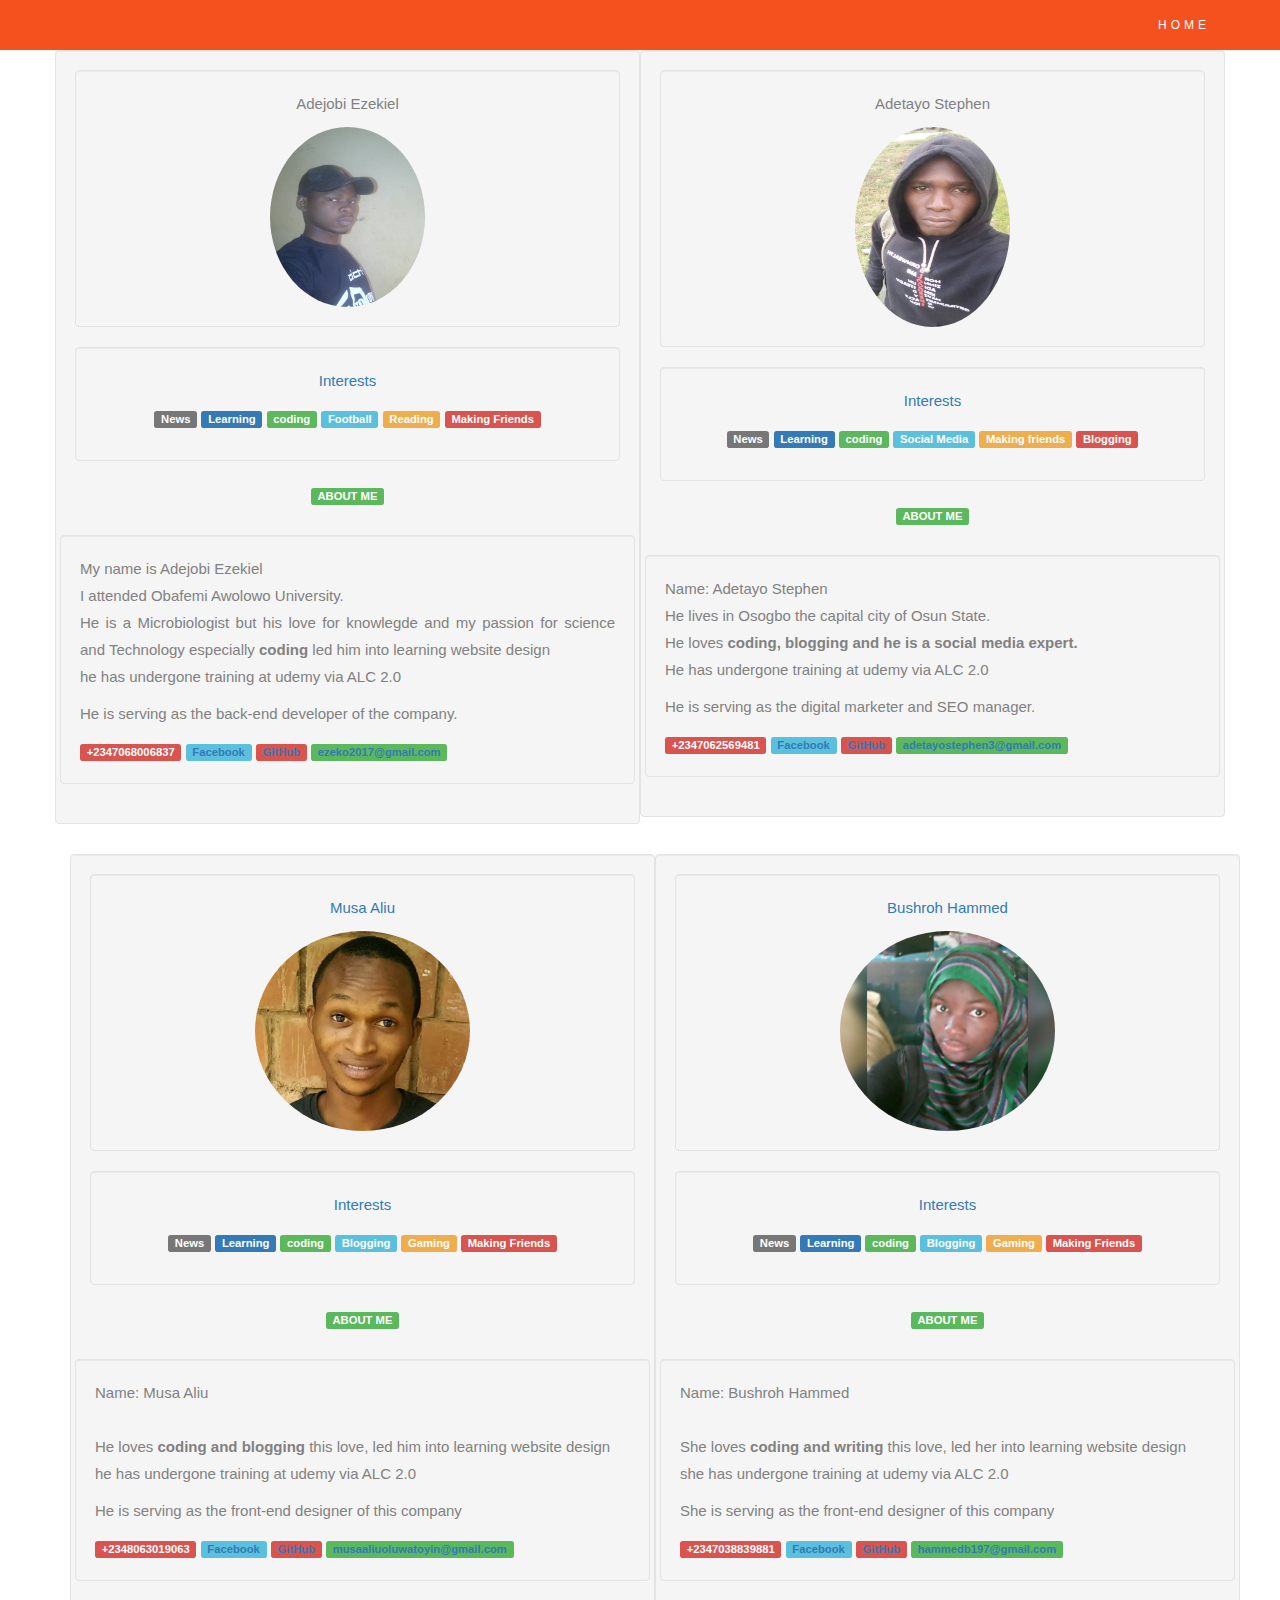
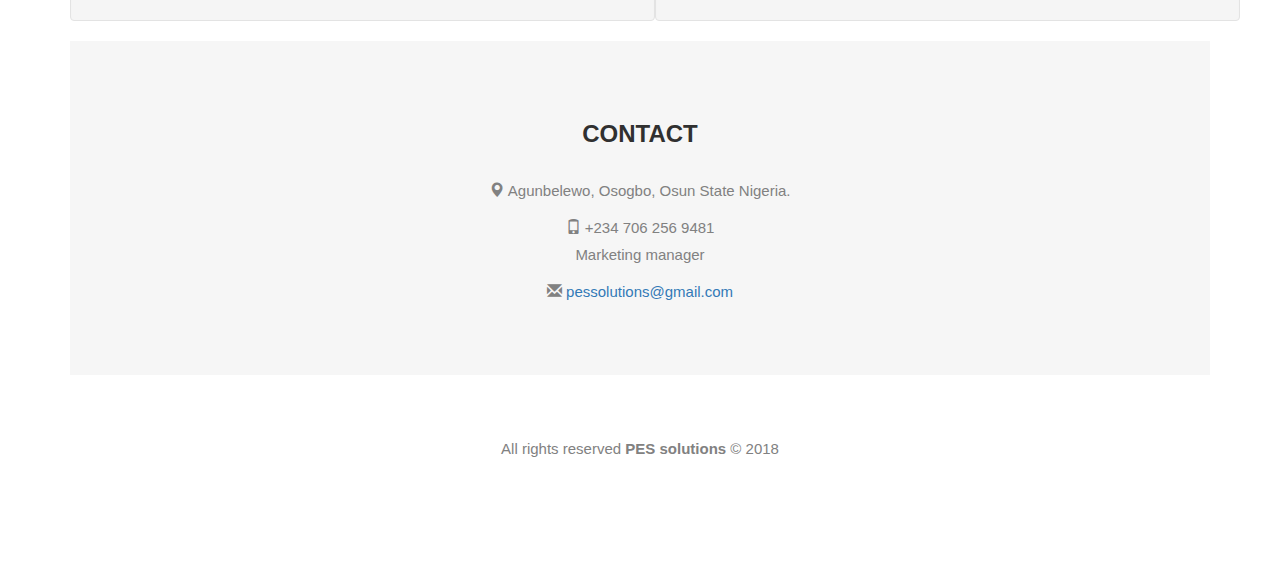
==== team.html @ b00a3542 "Add files via upload" ====
<!DOCTYPE html>
<html lang="en">
<head>
  <title>PES Solutions - OUR TEAM</title>
  <meta charset="utf-8">
  <meta name="viewport" content="width=device-width, initial-scale=1">
  <link rel="stylesheet" href="css/bootstrap.min.css" >
  <link rel="stylesheet" href="css/style.css">
  <script src ="jquery/jquery-2.2.3.min.js"></script>
</head>
	<body id="myPage" data-spy="scroll" data-target=".navbar" data-offset="60" style="padding:50px">

<nav class="navbar navbar-default navbar-fixed-top">
  <div class="container">
    <div class="navbar-header">
      <button type="button" class="navbar-toggle" data-toggle="collapse" data-target="#myNavbar">
        <span class="icon-bar"></span>
        <span class="icon-bar"></span>
        <span class="icon-bar"></span>                        
      </button>
    </div>
    <div class="collapse navbar-collapse" id="myNavbar">
      <ul class="nav navbar-nav navbar-right">
        <li><a href="index.html">HOME</a></li>
      </ul>
    </div>
  </div>
</nav>
<div class="container text-center">    
  <div class="row">
    <div class="col-sm-6 well">
      <div class="well">
      <p>Adejobi Ezekiel</p>
        <img src="pictures/IMG-20170313-00160.jpg" class="img-circle" class="img-responsive" height="180" width="155" alt="My pics">
      </div>
       <div class="well">
        <p><a href="#">Interests</a></p>
        <p>
          <span class="label label-default">News</span>
          <span class="label label-primary">Learning</span>
          <span class="label label-success">coding</span>
          <span class="label label-info">Football</span>
          <span class="label label-warning">Reading</span>
          <span class="label label-danger">Making Friends</span>
        </p>
      </div>
<div class ="row">
<a class="label label-success">ABOUT ME</a><br>
<br>
<div class ="well">
<div class ="text text-justify">
 <p> My name is Adejobi Ezekiel<br>
   I attended Obafemi Awolowo University. <br> He is a Microbiologist but his love for knowlegde and my passion for science and Technology especially <strong>coding</strong> led him into learning website design<br> he has undergone training at udemy via ALC 2.0</p>
   <p> He is serving as the back-end developer of the company. 
</p>
<span class="label label-danger">+2347068006837</span>
   <span class="label label-info"><a href ="facebook.com/adejobi.ezekiel">Facebook</a></span>
   <span class="label label-danger"><a href="github.com/ezeko94">GitHub</span></a>
   <span class="label label-success"><a href="mailto:ezeko2017@gmail.com?Subject=Test%20mail">ezeko2017@gmail.com</a></span> 
</div></div></div></div>
<div class="container text-center">    
  <div class="row">
    <div class="col-sm-6 well">
      <div class="well">
      <p>Adetayo Stephen</p>
        <img src="pictures/IMG-20180303-WA0006.jpg" class="img-circle" class="img-responsive" height="200" width="155" alt="My pics">
      </div>
       <div class="well">
        <p><a href="#">Interests</a></p>
        <p>
          <span class="label label-default">News</span>
          <span class="label label-primary">Learning</span>
          <span class="label label-success">coding</span>
          <span class="label label-info">Social Media</span>
          <span class="label label-warning">Making friends</span>
          <span class="label label-danger">Blogging</span>
        </p>
      </div>
<div class ="row">
<a class="label label-success">ABOUT ME</a><br>
<br>
<div class ="well">
<div class ="text text-justify">
 <p> Name: Adetayo Stephen<br>
   He lives in Osogbo the capital city of Osun State. <br> He loves <strong>coding, blogging and he is a social media expert.</strong><br> He has undergone training at udemy via ALC 2.0</p>
   <p> He is serving as the digital marketer and SEO manager. 
</p>
<span class="label label-danger">+2347062569481</span>
   <span class="label label-info"><a href ="facebook.com/?">Facebook</a></span>
   <span class="label label-danger"><a href="github.com/optimummizey">GitHub</span></a>
   <span class="label label-success"><a href="mailto:adetayostephen3@gmail.com?Subject=Test%20mail">adetayostephen3@gmail.com</a></span> 
</div></div></span></div></div></div>
</p>
<div class="container text-center">    
  <div class="row">
    <div class="col-sm-6 well">
      <div class="well">
        <p><a href="#">Musa Aliu</a></p>
        <img src="pictures/IMG-20180303-WA0007.jpg" class="img-circle" class="img-responsive" height="200" width="215" alt="My pics">
      </div>
       <div class="well">
        <p><a href="#">Interests</a></p>
        <p>
          <span class="label label-default">News</span>
          <span class="label label-primary">Learning</span>
          <span class="label label-success">coding</span>
          <span class="label label-info">Blogging</span>
          <span class="label label-warning">Gaming</span>
          <span class="label label-danger">Making Friends</span>
        </p>
      </div>
<div class ="row">
<a class="label label-success">ABOUT ME</a><br>
<br>
<div class ="well">
<div class ="text text-justify">
 <p> Name: Musa Aliu<br>
    <br> He loves <strong>coding and blogging</strong> this love, led him into learning website design<br> he has undergone training at udemy via ALC 2.0</p>
   <p> He is serving as the front-end designer of this company</p>
   <span class="label label-danger">+2348063019063</span>
   <span class="label label-info"><a href ="facebook.com/mtoyeen">Facebook</a></span>
   <span class="label label-danger"><a href="github.com/pellucid99">GitHub</span></a>
   <span class="label label-success"><a href="mailto:musaaliuoluwatoyin@gmail.com?Subject=Test%20mail">musaaliuoluwatoyin@gmail.com</a></span> 
</div></div></div></div>
<div class="container text-center">    
  <div class="row">
    <div class="col-sm-6 well">
      <div class="well">
        <p><a href="#">Bushroh Hammed</a></p>
        <img src="pictures/myself.jpg" class="img-circle" class="img-responsive" height="200" width="215" alt="My pics">
      </div>
       <div class="well">
        <p><a href="#">Interests</a></p>
        <p>
          <span class="label label-default">News</span>
          <span class="label label-primary">Learning</span>
          <span class="label label-success">coding</span>
          <span class="label label-info">Blogging</span>
          <span class="label label-warning">Gaming</span>
          <span class="label label-danger">Making Friends</span>
        </p>
      </div>
<div class ="row">
<a class="label label-success">ABOUT ME</a><br>
<br>
<div class ="well">
<div class ="text text-justify">
 <p> Name: Bushroh Hammed<br>
    <br> She loves <strong>coding and writing</strong> this love, led her into learning website design<br> she has undergone training at udemy via ALC 2.0</p>
   <p> She is serving as the front-end designer of this company</p>
   <span class="label label-danger">+2347038839881</span>
   <span class="label label-info"><a href ="facebook.com/ammed bushro">Facebook</a></span>
   <span class="label label-danger"><a href="github.com/hammedb197">GitHub</span></a>
   <span class="label label-success"><a href="mailto:hammedb197@gmail.com?Subject=Test%20mail">hammedb197@gmail.com</a></span> 
</div></div></div></div></div></div>
</div></div>
  	<!-- Container (Contact Section) -->
	<div id="contact" class="container-fluid bg-grey">
  		<h2 class="text-center">CONTACT</h2>
  		<div class="row">
      		<p><span class="glyphicon glyphicon-map-marker"></span> Agunbelewo, Osogbo, Osun State Nigeria.</p>
      		<p><span class="glyphicon glyphicon-phone"></span> +234 706 256 9481<br> Marketing manager</p>
      		<p><span class="glyphicon glyphicon-envelope"></span><a href="mailto:pessolutions@gmail.com?Subject=Test%20mail"> pessolutions@gmail.com</a></p>
  	   
    	 </div>
   	</div>
   	 <footer class="container-fluid text-center">
   	 <p>All rights reserved <strong>PES solutions</strong> &copy 2018</p>
  </footer>
  </body>
</html>
---- css/style.css ----
body {
      font: 400 15px Lato, sans-serif;
      line-height: 1.8;
      color: #818181;padding:20px;
  }
  h2 {
      font-size: 24px;
      text-transform: uppercase;
      color: #303030;
      font-weight: 600;
      margin-bottom: 30px;text-align:center;
  }
  h4 {
      font-size: 19px;
      line-height: 1.375em;
      color: #303030;
      font-weight: 400;
      margin-bottom: 30px;
  }  
  .jumbotron {
      background-color: #f4511e;
      color: #fff;
      padding: 100px 25px;
      font-family: Montserrat, sans-serif;
  }
  .container-fluid {
      padding: 60px 50px;
  }
  .bg-grey {
      background-color: #f6f6f6;
  }
  
  .thumbnail {
      padding: 0 0 15px 0;
      border: none;
      border-radius: 0;
  }
  .thumbnail img {
      width: 100%;
      height: 100%;
      margin-bottom: 10px;
  }
  .carousel-control.right, .carousel-control.left {
      background-image: none;
      color: #f4511e;
  }
  .carousel-indicators li {
      border-color: #f4511e;
  }
  .carousel-indicators li.active {
      background-color: #f4511e;
  }
  .item h4 {
      font-size: 19px;
      line-height: 1.375em;
      font-weight: 400;
      font-style: italic;
      margin: 70px 0;
  }
  .item span {
      font-style: normal;
  }
  .panel {
      border: 1px solid #f4511e; 
      border-radius:0 !important;
      transition: box-shadow 0.5s;
  }
  .panel:hover {
      box-shadow: 5px 0px 40px rgba(0,0,0, .2);
  }
  .panel-footer .btn:hover {
      border: 1px solid #f4511e;
      background-color: #fff !important;
      color: #f4511e;
  }
  .panel-heading {
      color: #fff !important;
      background-color: #f4511e !important;
      padding: 25px;
      border-bottom: 1px solid transparent;
      border-top-left-radius: 0px;
      border-top-right-radius: 0px;
      border-bottom-left-radius: 0px;
      border-bottom-right-radius: 0px;
  }
  .panel-footer {
      background-color: white !important;
  }
  .panel-footer h3 {
      font-size: 32px;
  }
  .panel-footer h4 {
      color: #aaa;
      font-size: 14px;
  }
  .panel-footer .btn {
      margin: 15px 0;
      background-color: #f4511e;
      color: #fff;
  }
  .navbar {
      margin-bottom: 0;
      background-color: #f4511e;
      z-index: 9999;
      border: 0;
      font-size: 12px !important;
      line-height: 1.42857143 !important;
      letter-spacing: 4px;
      border-radius: 0;
      font-family: Montserrat, sans-serif;
  }
  .navbar li a, .navbar .navbar-brand {
      color: #fff !important;
  }
  .navbar-nav li a:hover, .navbar-nav li.active a {
      color: #f4511e !important;
      background-color: #fff !important;
  }
  .navbar-default .navbar-toggle {
      border-color: transparent;
      color: #fff !important;
  }
  footer .glyphicon {
      font-size: 20px;
      margin-bottom: 20px;
      color: #f4511e;
  }
  .slide {
      animation-name: slide;
      -webkit-animation-name: slide;	
      animation-duration: 1s;	
      -webkit-animation-duration: 1s;
      visibility: visible;			
  }
  @keyframes slide {
    0% {
      opacity: 0;
      -webkit-transform: translateY(70%);
    } 
    100% {
      opacity: 1;
      -webkit-transform: translateY(0%);
    }	
  }
  @-webkit-keyframes slide {
    0% {
      opacity: 0;
      -webkit-transform: translateY(70%);
    } 
    100% {
      opacity: 1;
      -webkit-transform: translateY(0%);
    }
  }
  @media screen and (max-width: 768px) {
    .col-sm-4 {
      text-align: center;
      margin: 25px 0;
    }
    .btn-lg {
        width: 100%;
        margin-bottom: 35px;
    }
  }
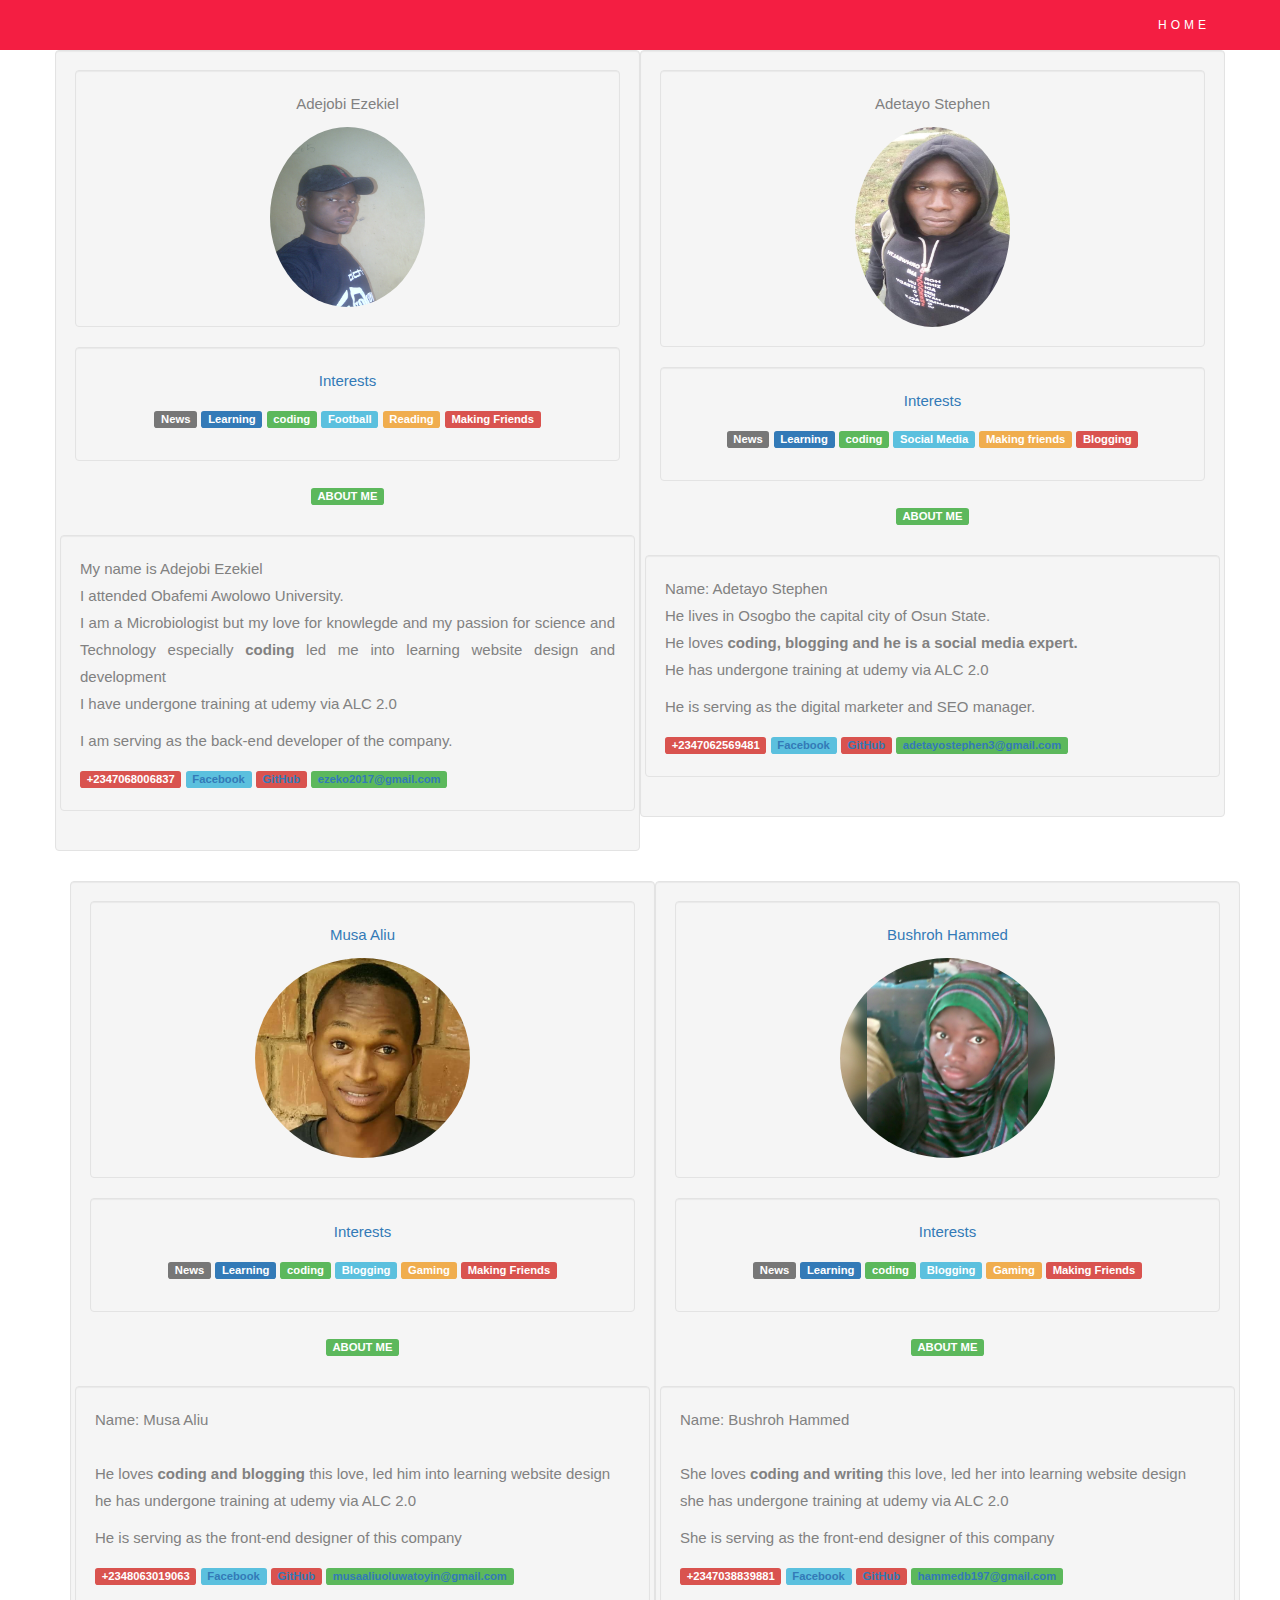
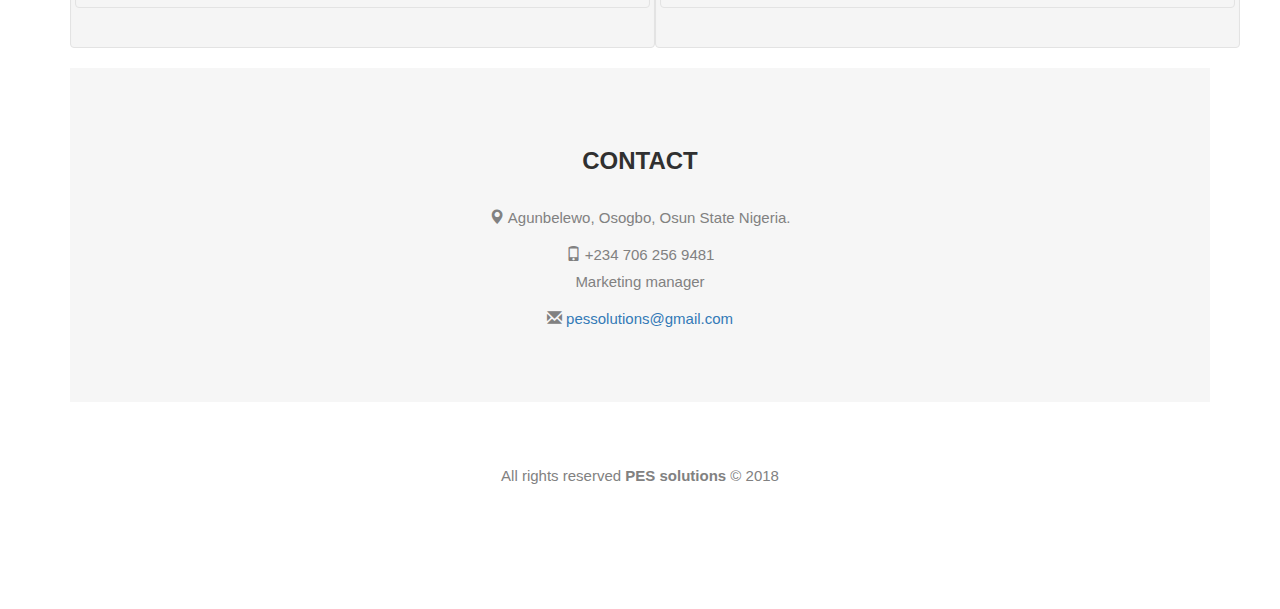
==== commit e52182fa: "Update team.html" ====
--- a/team.html
+++ b/team.html
@@ -50,8 +50,8 @@
 <div class ="well">
 <div class ="text text-justify">
  <p> My name is Adejobi Ezekiel<br>
-   I attended Obafemi Awolowo University. <br> He is a Microbiologist but his love for knowlegde and my passion for science and Technology especially <strong>coding</strong> led him into learning website design<br> he has undergone training at udemy via ALC 2.0</p>
-   <p> He is serving as the back-end developer of the company. 
+   I attended Obafemi Awolowo University. <br>I am a Microbiologist but my love for knowlegde and my passion for science and Technology especially <strong>coding</strong> led me into learning website design and development<br> I have undergone training at udemy via ALC 2.0</p>
+   <p> I am serving as the back-end developer of the company. 
 </p>
 <span class="label label-danger">+2347068006837</span>
    <span class="label label-info"><a href ="facebook.com/adejobi.ezekiel">Facebook</a></span>
@@ -168,4 +168,4 @@
    	 <p>All rights reserved <strong>PES solutions</strong> &copy 2018</p>
   </footer>
   </body>
-</html>+</html>
--- a/css/style.css
+++ b/css/style.css
@@ -18,7 +18,7 @@
       margin-bottom: 30px;
   }  
   .jumbotron {
-      background-color: #f4511e;
+      background-color: rgb(50, 97, 240);
       color: #fff;
       padding: 100px 25px;
       font-family: Montserrat, sans-serif;
@@ -61,7 +61,7 @@
       font-style: normal;
   }
   .panel {
-      border: 1px solid #f4511e; 
+      border: 1px solid rgb(50, 97, 240); 
       border-radius:0 !important;
       transition: box-shadow 0.5s;
   }
@@ -69,13 +69,13 @@
       box-shadow: 5px 0px 40px rgba(0,0,0, .2);
   }
   .panel-footer .btn:hover {
-      border: 1px solid #f4511e;
+      border: 1px solid rgb(50, 97, 240);
       background-color: #fff !important;
-      color: #f4511e;
+      color: rgb(50, 97, 240);
   }
   .panel-heading {
       color: #fff !important;
-      background-color: #f4511e !important;
+      background-color: rgb(50, 97, 240) !important;
       padding: 25px;
       border-bottom: 1px solid transparent;
       border-top-left-radius: 0px;
@@ -95,12 +95,12 @@
   }
   .panel-footer .btn {
       margin: 15px 0;
-      background-color: #f4511e;
+      background-color: rgb(50, 97, 240);
       color: #fff;
   }
   .navbar {
       margin-bottom: 0;
-      background-color: #f4511e;
+      background-color: #f41e42;
       z-index: 9999;
       border: 0;
       font-size: 12px !important;
@@ -163,4 +163,12 @@
     }
   }
   
- +.imgclass
+{
+      max-width="100%";
+}
+ 
+.hhclass
+{
+      max-width="100%";
+}
